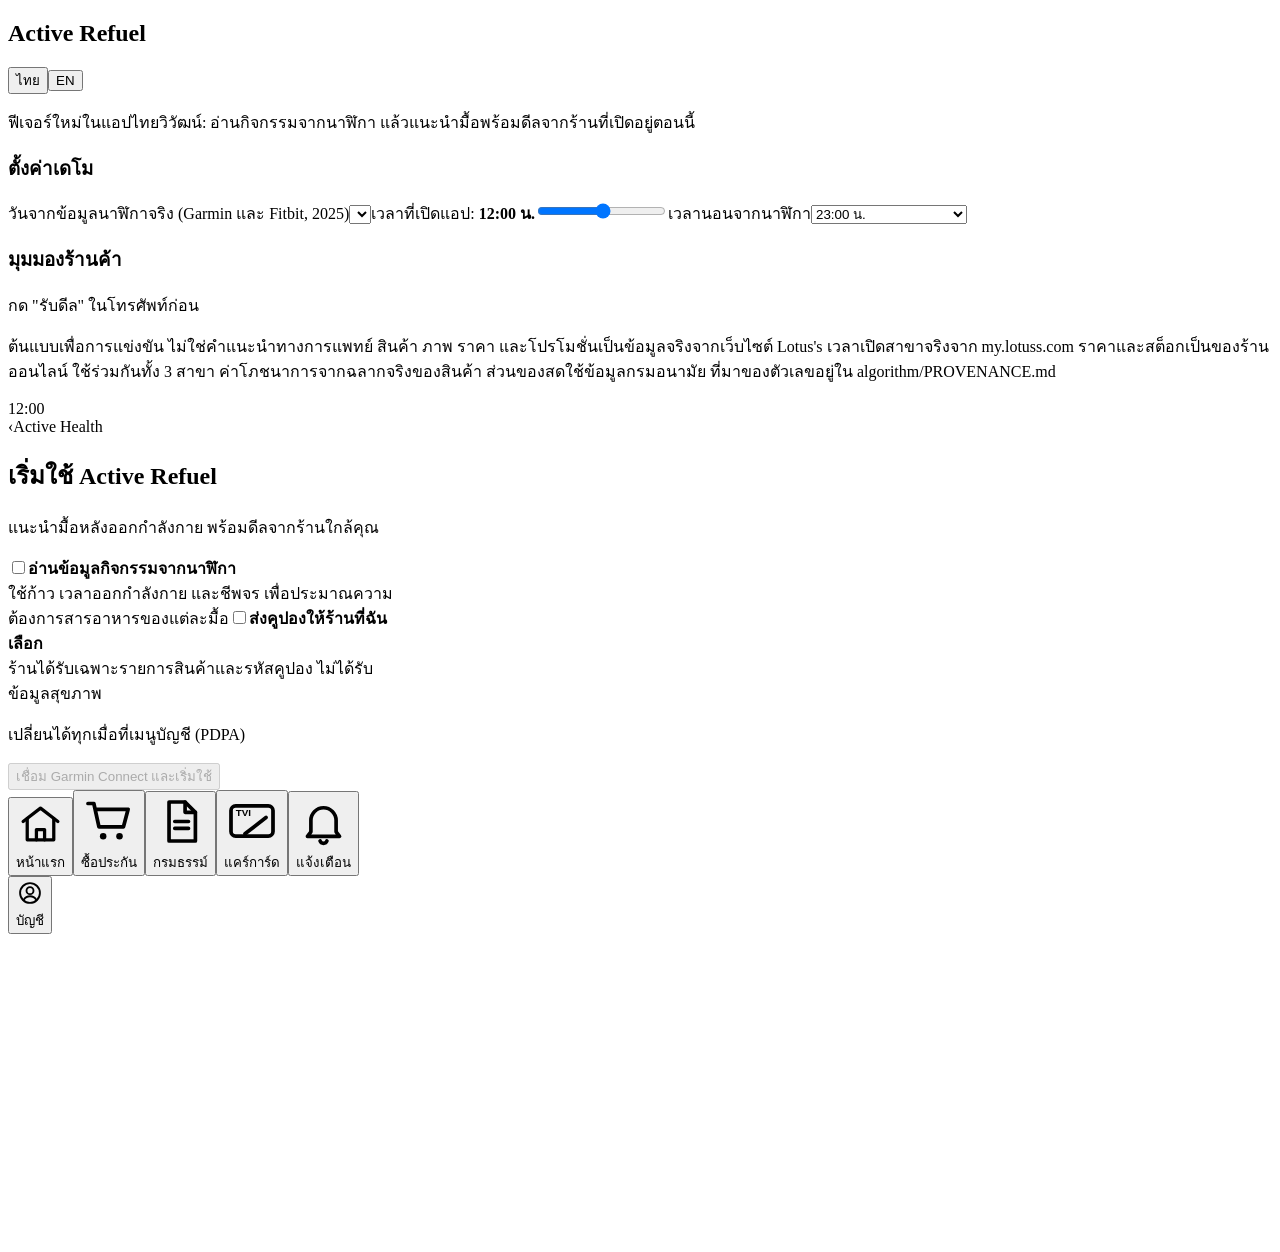
==== index.html @ 1939d665 "Update demo 2026-11-25" ====
<!DOCTYPE html><html lang="th" class="_97C82a_variable pOx_Ka_variable"><head><meta charSet="utf-8"/><meta name="viewport" content="width=device-width, initial-scale=1, viewport-fit=cover"/><link rel="preload" href="/thaivivat-active-refuel/_next/static/media/78eb2d37ccba2007-s.p.2csanl8cs02r-.woff2" as="font" crossorigin="" type="font/woff2"/><link rel="preload" href="/thaivivat-active-refuel/_next/static/media/a2a942dd4d28daae-s.p.2vx-usavuz-_v.woff2" as="font" crossorigin="" type="font/woff2"/><link rel="preload" href="/thaivivat-active-refuel/_next/static/media/fe99e0d97b1bdacf-s.p.2chmmw5jncpj5.woff2" as="font" crossorigin="" type="font/woff2"/><link rel="stylesheet" href="/thaivivat-active-refuel/_next/static/chunks/3g8nd_6envi9_.css" data-precedence="next"/><link rel="preload" as="script" fetchPriority="low" href="/thaivivat-active-refuel/_next/static/chunks/0j1we3cwg31qe.js"/><script src="/thaivivat-active-refuel/_next/static/chunks/0j0visx0l56er.js" async=""></script><script src="/thaivivat-active-refuel/_next/static/chunks/39_j1bdzreq0m.js" async=""></script><script src="/thaivivat-active-refuel/_next/static/chunks/turbopack-1ejj1yhwsqd_g.js" async=""></script><script src="/thaivivat-active-refuel/_next/static/chunks/3qfy96eoyh-ek.js" async=""></script><script src="/thaivivat-active-refuel/_next/static/chunks/3k56as9h3t1un.js" async=""></script><meta name="next-size-adjust" content=""/><meta name="theme-color" content="#F4F7F6"/><title>Active Refuel</title><meta name="description" content="ต้นแบบฟีเจอร์แนะนำอาหารตามกิจกรรมจากนาฬิกา สำหรับ Thaivivat Innovation Camp 5"/><script src="/thaivivat-active-refuel/_next/static/chunks/0cz1d0mv5g_q7.js" noModule=""></script></head><body><div hidden=""><!--$--><!--/$--></div><div class="shell"><aside class="guide"><div class="row"><h2 class="guide-title">Active Refuel</h2><div class="lang-switch"><button class="on">ไทย</button><button class="">EN</button></div></div><p class="lead">ฟีเจอร์ใหม่ในแอปไทยวิวัฒน์: อ่านกิจกรรมจากนาฬิกา แล้วแนะนำมื้อพร้อมดีลจากร้านที่เปิดอยู่ตอนนี้</p><div class="gcard"><h3>ตั้งค่าเดโม</h3><label class="field">วันจากข้อมูลนาฬิกาจริง (Garmin และ Fitbit, 2025)<select></select></label><label class="field">เวลาที่เปิดแอป:<!-- --> <b class="num">12:00 น.</b><input class="slider" type="range" min="0" max="1410" step="30" value="720"/></label><label class="field">เวลานอนจากนาฬิกา<select><option value="21:30">21:30 น.</option><option value="22:00">22:00 น.</option><option value="23:00" selected="">23:00 น.</option><option value="00:00">00:00 น.</option><option value="01:00">01:00 น.</option><option value="02:00">02:00 น.</option><option value="08:00">08:00 น.<!-- --> (ทำงานกะดึก)</option></select></label></div><div class="gcard"><h3>มุมมองร้านค้า</h3><p class="muted small">กด &quot;รับดีล&quot; ในโทรศัพท์ก่อน</p></div><p class="tiny muted">ต้นแบบเพื่อการแข่งขัน ไม่ใช่คำแนะนำทางการแพทย์ สินค้า ภาพ ราคา และโปรโมชั่นเป็นข้อมูลจริงจากเว็บไซต์ Lotus&#x27;s เวลาเปิดสาขาจริงจาก my.lotuss.com ราคาและสต็อกเป็นของร้านออนไลน์ ใช้ร่วมกันทั้ง 3 สาขา ค่าโภชนาการจากฉลากจริงของสินค้า ส่วนของสดใช้ข้อมูลกรมอนามัย ที่มาของตัวเลขอยู่ใน algorithm/PROVENANCE.md</p></aside><div class="device"><div class="screen"><div class="app" style="width:390px;height:844px;transform:scale(1);transform-origin:0 0;right:auto;bottom:auto"><header class="tvi-head"><div class="tvi-status"><span class="num">12:00</span><svg viewBox="0 0 66 14" width="66" height="14" aria-hidden="true" fill="#fff"><rect x="0" y="9" width="3" height="5" rx="1"></rect><rect x="5" y="6" width="3" height="8" rx="1"></rect><rect x="10" y="3" width="3" height="11" rx="1"></rect><rect x="15" y="0" width="3" height="14" rx="1"></rect><path d="M30 4.5a9 9 0 0 1 12 0l-1.6 1.7a6.6 6.6 0 0 0-8.8 0zM33.2 7.9a4.4 4.4 0 0 1 5.6 0L36 11z"></path><rect x="46" y="1.5" width="17" height="11" rx="3" fill="none" stroke="#fff" stroke-width="1.3"></rect><rect x="48" y="3.5" width="13" height="7" rx="1.5"></rect><rect x="64" y="5" width="1.6" height="4" rx=".8"></rect></svg></div><div class="tvi-title"><span class="tvi-back">‹</span>Active Health<span></span></div></header><main class="body"><div class="page"><div class="card center-card"><h2>เริ่มใช้ Active Refuel</h2><p class="muted small">แนะนำมื้อหลังออกกำลังกาย พร้อมดีลจากร้านใกล้คุณ</p></div><div class="card"><label class="check"><input type="checkbox"/><span><b>อ่านข้อมูลกิจกรรมจากนาฬิกา</b><br/><span class="muted small">ใช้ก้าว เวลาออกกำลังกาย และชีพจร เพื่อประมาณความต้องการสารอาหารของแต่ละมื้อ</span></span></label><label class="check"><input type="checkbox"/><span><b>ส่งคูปองให้ร้านที่ฉันเลือก</b><br/><span class="muted small">ร้านได้รับเฉพาะรายการสินค้าและรหัสคูปอง ไม่ได้รับข้อมูลสุขภาพ</span></span></label><p class="tiny muted">เปลี่ยนได้ทุกเมื่อที่เมนูบัญชี (PDPA)</p></div><button class="pill-btn green wide" disabled="">เชื่อม Garmin Connect และเริ่มใช้</button></div></main><nav class="tvi-tabbar"><button class="on"><svg viewBox="0 0 24 24" class="ticon" aria-hidden="true"><path fill="none" stroke="currentColor" stroke-width="1.6" stroke-linecap="round" stroke-linejoin="round" d="M3.5 10.5 12 4l8.5 6.5"></path><path fill="none" stroke="currentColor" stroke-width="1.6" stroke-linecap="round" stroke-linejoin="round" d="M5.5 9v10.5h13V9"></path><path fill="none" stroke="currentColor" stroke-width="1.6" stroke-linecap="round" stroke-linejoin="round" d="M10 19.5v-5h4v5"></path></svg><span>หน้าแรก</span></button><button class=""><svg viewBox="0 0 24 24" class="ticon" aria-hidden="true"><path fill="none" stroke="currentColor" stroke-width="1.6" stroke-linecap="round" stroke-linejoin="round" d="M3 4.5h2.5l2.2 10h10.5l2-7.5H6.5"></path><circle cx="9.5" cy="18.5" r="1.4" fill="currentColor"></circle><circle cx="16.5" cy="18.5" r="1.4" fill="currentColor"></circle></svg><span>ซื้อประกัน</span></button><button class=""><svg viewBox="0 0 24 24" class="ticon" aria-hidden="true"><path fill="none" stroke="currentColor" stroke-width="1.6" stroke-linecap="round" stroke-linejoin="round" d="M7 3.5h7l4.5 4.5v12.5H7z"></path><path fill="none" stroke="currentColor" stroke-width="1.6" stroke-linecap="round" stroke-linejoin="round" d="M14 3.5V8h4.5M9.5 12h6M9.5 15h6"></path></svg><span>กรมธรรม์</span></button><button class=""><svg viewBox="0 0 24 24" class="ticon" aria-hidden="true"><rect fill="none" stroke="currentColor" stroke-width="1.6" stroke-linecap="round" stroke-linejoin="round" x="3" y="5.5" width="18" height="13" rx="2"></rect><path fill="none" stroke="currentColor" stroke-width="1.6" stroke-linecap="round" stroke-linejoin="round" d="M9 17.5l9-7"></path><text x="5" y="10" font-size="4.2" font-family="Arial" font-weight="700" fill="currentColor">TVI</text></svg><span>แคร์การ์ด</span></button><button class=""><svg viewBox="0 0 24 24" class="ticon" aria-hidden="true"><path fill="none" stroke="currentColor" stroke-width="1.6" stroke-linecap="round" stroke-linejoin="round" d="M6.5 16.5v-5a5.5 5.5 0 0 1 11 0v5l1.5 2h-14z"></path><path fill="none" stroke="currentColor" stroke-width="1.6" stroke-linecap="round" stroke-linejoin="round" d="M10.5 20.5a1.6 1.6 0 0 0 3 0"></path></svg><span>แจ้งเตือน</span></button><button class=""><svg viewBox="0 0 24 24" class="ticon" aria-hidden="true"><circle fill="none" stroke="currentColor" stroke-width="1.6" stroke-linecap="round" stroke-linejoin="round" cx="12" cy="12" r="8.5"></circle><circle fill="none" stroke="currentColor" stroke-width="1.6" stroke-linecap="round" stroke-linejoin="round" cx="12" cy="10" r="3"></circle><path fill="none" stroke="currentColor" stroke-width="1.6" stroke-linecap="round" stroke-linejoin="round" d="M6.5 18c1.4-2.2 3.4-3.2 5.5-3.2s4.1 1 5.5 3.2"></path></svg><span>บัญชี</span></button></nav></div></div></div></div><!--$--><!--/$--><script id="_R_">(globalThis["TURBOPACK"] || (globalThis["TURBOPACK"] = [])).push({"otherChunks":["static/chunks/0j1we3cwg31qe.js","static/chunks/0j0visx0l56er.js","static/chunks/39_j1bdzreq0m.js"],"runtimeModuleIds":[94553]});</script><script src="/thaivivat-active-refuel/_next/static/chunks/0j1we3cwg31qe.js" async=""></script><script>(self.__next_f=self.__next_f||[]).push([0])</script><script>self.__next_f.push([1,"1:\"$Sreact.fragment\"\n2:\"/thaivivat-active-refuel/_next/static/chunks/3qfy96eoyh-ek.js\"\n3:I[39756,[\"$2\"],\"default\"]\n4:I[37457,[\"$2\"],\"default\"]\n6:\"/thaivivat-active-refuel/_next/static/chunks/3k56as9h3t1un.js\"\n7:I[81910,[\"$2\",\"$6\"],\"default\"]\n8:I[97367,[\"$2\"],\"OutletBoundary\"]\n9:\"$Sreact.suspense\"\nb:\"ViewportBoundary\"\nc:I[97367,[\"$2\"],\"$b\"]\ne:\"MetadataBoundary\"\nf:I[97367,[\"$2\"],\"$e\"]\n11:I[68027,[\"$2\"],\"default\",1]\n:HL[\"/thaivivat-active-refuel/_next/static/chunks/3g8nd_6envi9_.css\",\"style\"]\n:HL[\"/thaivivat-active-refuel/_next/static/media/78eb2d37ccba2007-s.p.2csanl8cs02r-.woff2\",\"font\",{\"crossOrigin\":\"\",\"type\":\"font/woff2\"}]\n:HL[\"/thaivivat-active-refuel/_next/static/media/a2a942dd4d28daae-s.p.2vx-usavuz-_v.woff2\",\"font\",{\"crossOrigin\":\"\",\"type\":\"font/woff2\"}]\n:HL[\"/thaivivat-active-refuel/_next/static/media/fe99e0d97b1bdacf-s.p.2chmmw5jncpj5.woff2\",\"font\",{\"crossOrigin\":\"\",\"type\":\"font/woff2\"}]\n5:[[\"children\",{\"s\":\"__PAGE__\",\"h\":512,\"d\":{\"r\":[\"$\",\"$1\",\"c\",{\"children\":[[\"$\",\"$L7\",null,{}],[[\"$\",\"script\",\"script-0\",{\"src\":\"/thaivivat-active-refuel/_next/static/chunks/3k56as9h3t1un.js\",\"async\":true,\"nonce\":\"$undefined\"}]],[\"$\",\"$L8\",null,{\"children\":[\"$\",\"$9\",null,{\"name\":\"Next.MetadataOutlet\",\"children\":\"$@a\"}]}]]}],\"p\":false,\"v\":null}}]]\n"])</script><script>self.__next_f.push([1,"0:{\"P\":null,\"c\":[\"\",\"\"],\"q\":\"\",\"i\":false,\"t\":{\"t\":{\"s\":\"\",\"h\":528,\"d\":{\"r\":[\"$\",\"$1\",\"c\",{\"children\":[[[\"$\",\"link\",\"0\",{\"rel\":\"stylesheet\",\"href\":\"/thaivivat-active-refuel/_next/static/chunks/3g8nd_6envi9_.css\",\"precedence\":\"next\",\"crossOrigin\":\"$undefined\",\"nonce\":\"$undefined\"}],[\"$\",\"script\",\"script-0\",{\"src\":\"/thaivivat-active-refuel/_next/static/chunks/3qfy96eoyh-ek.js\",\"async\":true,\"nonce\":\"$undefined\"}]],[\"$\",\"html\",null,{\"lang\":\"th\",\"className\":\"_97C82a_variable pOx_Ka_variable\",\"children\":[\"$\",\"body\",null,{\"children\":[\"$\",\"$L3\",null,{\"parallelRouterKey\":\"children\",\"error\":\"$undefined\",\"errorStyles\":\"$undefined\",\"errorScripts\":\"$undefined\",\"template\":[\"$\",\"$L4\",null,{}],\"templateStyles\":\"$undefined\",\"templateScripts\":\"$undefined\",\"notFound\":[[[\"$\",\"title\",null,{\"children\":\"404: This page could not be found.\"}],[\"$\",\"div\",null,{\"style\":{\"fontFamily\":\"system-ui,\\\"Segoe UI\\\",Roboto,Helvetica,Arial,sans-serif,\\\"Apple Color Emoji\\\",\\\"Segoe UI Emoji\\\"\",\"height\":\"100vh\",\"textAlign\":\"center\",\"display\":\"flex\",\"flexDirection\":\"column\",\"alignItems\":\"center\",\"justifyContent\":\"center\"},\"children\":[\"$\",\"div\",null,{\"children\":[[\"$\",\"style\",null,{\"dangerouslySetInnerHTML\":{\"__html\":\"body{color:#000;background:#fff;margin:0}.next-error-h1{border-right:1px solid rgba(0,0,0,.3)}@media (prefers-color-scheme:dark){body{color:#fff;background:#000}.next-error-h1{border-right:1px solid rgba(255,255,255,.3)}}\"}}],[\"$\",\"h1\",null,{\"className\":\"next-error-h1\",\"style\":{\"display\":\"inline-block\",\"margin\":\"0 20px 0 0\",\"padding\":\"0 23px 0 0\",\"fontSize\":24,\"fontWeight\":500,\"verticalAlign\":\"top\",\"lineHeight\":\"49px\"},\"children\":404}],[\"$\",\"div\",null,{\"style\":{\"display\":\"inline-block\"},\"children\":[\"$\",\"h2\",null,{\"style\":{\"fontSize\":14,\"fontWeight\":400,\"lineHeight\":\"49px\",\"margin\":0},\"children\":\"This page could not be found.\"}]}]]}]}]],[]],\"forbidden\":\"$undefined\",\"unauthorized\":\"$undefined\"}]}]}]]}],\"p\":false,\"v\":null},\"c\":\"$Q5\"},\"h\":{\"r\":[\"$\",\"$1\",\"h\",{\"children\":[null,[\"$\",\"$Lc\",null,{\"children\":\"$Ld\"}],[\"$\",\"$Lf\",null,{\"children\":[[\"$\",\"div\",null,{\"hidden\":true,\"children\":[\"$\",\"$9\",null,{\"name\":\"Next.Metadata\",\"children\":\"$L10\"}]}],null]}],[\"$\",\"meta\",null,{\"name\":\"next-size-adjust\",\"content\":\"\"}]]}],\"p\":false,\"v\":null}},\"m\":\"$undefined\",\"G\":[\"$11\",[[\"$\",\"link\",\"0\",{\"rel\":\"stylesheet\",\"href\":\"/thaivivat-active-refuel/_next/static/chunks/3g8nd_6envi9_.css\",\"precedence\":\"next\",\"crossOrigin\":\"$undefined\",\"nonce\":\"$undefined\"}]]],\"S\":true,\"r\":\"$undefined\",\"s\":\"$undefined\",\"a\":\"$undefined\",\"l\":\"$undefined\",\"p\":\"$undefined\",\"d\":\"$undefined\",\"b\":\"Ht3FqrXs2dfVihEW5ABar\"}\n"])</script><script>self.__next_f.push([1,"d:[[\"$\",\"meta\",\"0\",{\"charSet\":\"utf-8\"}],[\"$\",\"meta\",\"1\",{\"name\":\"viewport\",\"content\":\"width=device-width, initial-scale=1, viewport-fit=cover\"}],[\"$\",\"meta\",\"2\",{\"name\":\"theme-color\",\"content\":\"#F4F7F6\"}]]\n"])</script><script>self.__next_f.push([1,"a:null\n10:[[\"$\",\"title\",\"0\",{\"children\":\"Active Refuel\"}],[\"$\",\"meta\",\"1\",{\"name\":\"description\",\"content\":\"ต้นแบบฟีเจอร์แนะนำอาหารตามกิจกรรมจากนาฬิกา สำหรับ Thaivivat Innovation Camp 5\"}]]\n"])</script></body></html>
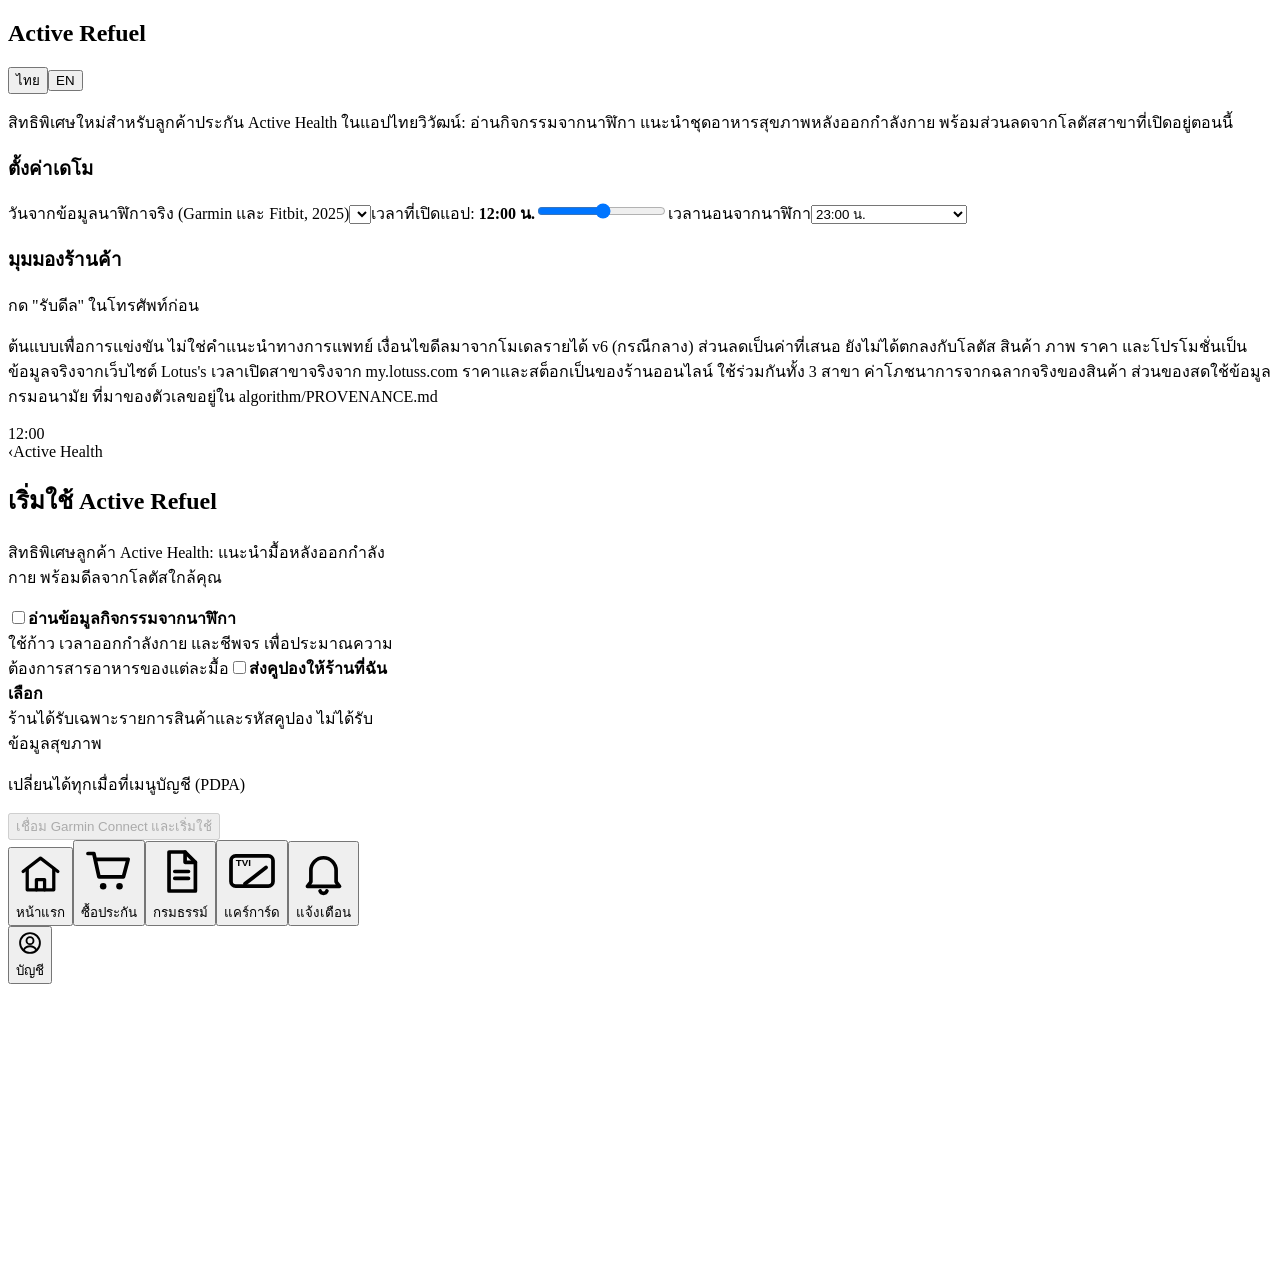
==== commit db238dff: "Update demo 2026-11-27" ====
--- a/index.html
+++ b/index.html
@@ -1 +1 @@
-<!DOCTYPE html><html lang="th" class="_97C82a_variable pOx_Ka_variable"><head><meta charSet="utf-8"/><meta name="viewport" content="width=device-width, initial-scale=1, viewport-fit=cover"/><link rel="preload" href="/thaivivat-active-refuel/_next/static/media/78eb2d37ccba2007-s.p.2csanl8cs02r-.woff2" as="font" crossorigin="" type="font/woff2"/><link rel="preload" href="/thaivivat-active-refuel/_next/static/media/a2a942dd4d28daae-s.p.2vx-usavuz-_v.woff2" as="font" crossorigin="" type="font/woff2"/><link rel="preload" href="/thaivivat-active-refuel/_next/static/media/fe99e0d97b1bdacf-s.p.2chmmw5jncpj5.woff2" as="font" crossorigin="" type="font/woff2"/><link rel="stylesheet" href="/thaivivat-active-refuel/_next/static/chunks/3g8nd_6envi9_.css" data-precedence="next"/><link rel="preload" as="script" fetchPriority="low" href="/thaivivat-active-refuel/_next/static/chunks/0j1we3cwg31qe.js"/><script src="/thaivivat-active-refuel/_next/static/chunks/0j0visx0l56er.js" async=""></script><script src="/thaivivat-active-refuel/_next/static/chunks/39_j1bdzreq0m.js" async=""></script><script src="/thaivivat-active-refuel/_next/static/chunks/turbopack-1ejj1yhwsqd_g.js" async=""></script><script src="/thaivivat-active-refuel/_next/static/chunks/3qfy96eoyh-ek.js" async=""></script><script src="/thaivivat-active-refuel/_next/static/chunks/3k56as9h3t1un.js" async=""></script><meta name="next-size-adjust" content=""/><meta name="theme-color" content="#F4F7F6"/><title>Active Refuel</title><meta name="description" content="ต้นแบบฟีเจอร์แนะนำอาหารตามกิจกรรมจากนาฬิกา สำหรับ Thaivivat Innovation Camp 5"/><script src="/thaivivat-active-refuel/_next/static/chunks/0cz1d0mv5g_q7.js" noModule=""></script></head><body><div hidden=""><!--$--><!--/$--></div><div class="shell"><aside class="guide"><div class="row"><h2 class="guide-title">Active Refuel</h2><div class="lang-switch"><button class="on">ไทย</button><button class="">EN</button></div></div><p class="lead">ฟีเจอร์ใหม่ในแอปไทยวิวัฒน์: อ่านกิจกรรมจากนาฬิกา แล้วแนะนำมื้อพร้อมดีลจากร้านที่เปิดอยู่ตอนนี้</p><div class="gcard"><h3>ตั้งค่าเดโม</h3><label class="field">วันจากข้อมูลนาฬิกาจริง (Garmin และ Fitbit, 2025)<select></select></label><label class="field">เวลาที่เปิดแอป:<!-- --> <b class="num">12:00 น.</b><input class="slider" type="range" min="0" max="1410" step="30" value="720"/></label><label class="field">เวลานอนจากนาฬิกา<select><option value="21:30">21:30 น.</option><option value="22:00">22:00 น.</option><option value="23:00" selected="">23:00 น.</option><option value="00:00">00:00 น.</option><option value="01:00">01:00 น.</option><option value="02:00">02:00 น.</option><option value="08:00">08:00 น.<!-- --> (ทำงานกะดึก)</option></select></label></div><div class="gcard"><h3>มุมมองร้านค้า</h3><p class="muted small">กด &quot;รับดีล&quot; ในโทรศัพท์ก่อน</p></div><p class="tiny muted">ต้นแบบเพื่อการแข่งขัน ไม่ใช่คำแนะนำทางการแพทย์ สินค้า ภาพ ราคา และโปรโมชั่นเป็นข้อมูลจริงจากเว็บไซต์ Lotus&#x27;s เวลาเปิดสาขาจริงจาก my.lotuss.com ราคาและสต็อกเป็นของร้านออนไลน์ ใช้ร่วมกันทั้ง 3 สาขา ค่าโภชนาการจากฉลากจริงของสินค้า ส่วนของสดใช้ข้อมูลกรมอนามัย ที่มาของตัวเลขอยู่ใน algorithm/PROVENANCE.md</p></aside><div class="device"><div class="screen"><div class="app" style="width:390px;height:844px;transform:scale(1);transform-origin:0 0;right:auto;bottom:auto"><header class="tvi-head"><div class="tvi-status"><span class="num">12:00</span><svg viewBox="0 0 66 14" width="66" height="14" aria-hidden="true" fill="#fff"><rect x="0" y="9" width="3" height="5" rx="1"></rect><rect x="5" y="6" width="3" height="8" rx="1"></rect><rect x="10" y="3" width="3" height="11" rx="1"></rect><rect x="15" y="0" width="3" height="14" rx="1"></rect><path d="M30 4.5a9 9 0 0 1 12 0l-1.6 1.7a6.6 6.6 0 0 0-8.8 0zM33.2 7.9a4.4 4.4 0 0 1 5.6 0L36 11z"></path><rect x="46" y="1.5" width="17" height="11" rx="3" fill="none" stroke="#fff" stroke-width="1.3"></rect><rect x="48" y="3.5" width="13" height="7" rx="1.5"></rect><rect x="64" y="5" width="1.6" height="4" rx=".8"></rect></svg></div><div class="tvi-title"><span class="tvi-back">‹</span>Active Health<span></span></div></header><main class="body"><div class="page"><div class="card center-card"><h2>เริ่มใช้ Active Refuel</h2><p class="muted small">แนะนำมื้อหลังออกกำลังกาย พร้อมดีลจากร้านใกล้คุณ</p></div><div class="card"><label class="check"><input type="checkbox"/><span><b>อ่านข้อมูลกิจกรรมจากนาฬิกา</b><br/><span class="muted small">ใช้ก้าว เวลาออกกำลังกาย และชีพจร เพื่อประมาณความต้องการสารอาหารของแต่ละมื้อ</span></span></label><label class="check"><input type="checkbox"/><span><b>ส่งคูปองให้ร้านที่ฉันเลือก</b><br/><span class="muted small">ร้านได้รับเฉพาะรายการสินค้าและรหัสคูปอง ไม่ได้รับข้อมูลสุขภาพ</span></span></label><p class="tiny muted">เปลี่ยนได้ทุกเมื่อที่เมนูบัญชี (PDPA)</p></div><button class="pill-btn green wide" disabled="">เชื่อม Garmin Connect และเริ่มใช้</button></div></main><nav class="tvi-tabbar"><button class="on"><svg viewBox="0 0 24 24" class="ticon" aria-hidden="true"><path fill="none" stroke="currentColor" stroke-width="1.6" stroke-linecap="round" stroke-linejoin="round" d="M3.5 10.5 12 4l8.5 6.5"></path><path fill="none" stroke="currentColor" stroke-width="1.6" stroke-linecap="round" stroke-linejoin="round" d="M5.5 9v10.5h13V9"></path><path fill="none" stroke="currentColor" stroke-width="1.6" stroke-linecap="round" stroke-linejoin="round" d="M10 19.5v-5h4v5"></path></svg><span>หน้าแรก</span></button><button class=""><svg viewBox="0 0 24 24" class="ticon" aria-hidden="true"><path fill="none" stroke="currentColor" stroke-width="1.6" stroke-linecap="round" stroke-linejoin="round" d="M3 4.5h2.5l2.2 10h10.5l2-7.5H6.5"></path><circle cx="9.5" cy="18.5" r="1.4" fill="currentColor"></circle><circle cx="16.5" cy="18.5" r="1.4" fill="currentColor"></circle></svg><span>ซื้อประกัน</span></button><button class=""><svg viewBox="0 0 24 24" class="ticon" aria-hidden="true"><path fill="none" stroke="currentColor" stroke-width="1.6" stroke-linecap="round" stroke-linejoin="round" d="M7 3.5h7l4.5 4.5v12.5H7z"></path><path fill="none" stroke="currentColor" stroke-width="1.6" stroke-linecap="round" stroke-linejoin="round" d="M14 3.5V8h4.5M9.5 12h6M9.5 15h6"></path></svg><span>กรมธรรม์</span></button><button class=""><svg viewBox="0 0 24 24" class="ticon" aria-hidden="true"><rect fill="none" stroke="currentColor" stroke-width="1.6" stroke-linecap="round" stroke-linejoin="round" x="3" y="5.5" width="18" height="13" rx="2"></rect><path fill="none" stroke="currentColor" stroke-width="1.6" stroke-linecap="round" stroke-linejoin="round" d="M9 17.5l9-7"></path><text x="5" y="10" font-size="4.2" font-family="Arial" font-weight="700" fill="currentColor">TVI</text></svg><span>แคร์การ์ด</span></button><button class=""><svg viewBox="0 0 24 24" class="ticon" aria-hidden="true"><path fill="none" stroke="currentColor" stroke-width="1.6" stroke-linecap="round" stroke-linejoin="round" d="M6.5 16.5v-5a5.5 5.5 0 0 1 11 0v5l1.5 2h-14z"></path><path fill="none" stroke="currentColor" stroke-width="1.6" stroke-linecap="round" stroke-linejoin="round" d="M10.5 20.5a1.6 1.6 0 0 0 3 0"></path></svg><span>แจ้งเตือน</span></button><button class=""><svg viewBox="0 0 24 24" class="ticon" aria-hidden="true"><circle fill="none" stroke="currentColor" stroke-width="1.6" stroke-linecap="round" stroke-linejoin="round" cx="12" cy="12" r="8.5"></circle><circle fill="none" stroke="currentColor" stroke-width="1.6" stroke-linecap="round" stroke-linejoin="round" cx="12" cy="10" r="3"></circle><path fill="none" stroke="currentColor" stroke-width="1.6" stroke-linecap="round" stroke-linejoin="round" d="M6.5 18c1.4-2.2 3.4-3.2 5.5-3.2s4.1 1 5.5 3.2"></path></svg><span>บัญชี</span></button></nav></div></div></div></div><!--$--><!--/$--><script id="_R_">(globalThis["TURBOPACK"] || (globalThis["TURBOPACK"] = [])).push({"otherChunks":["static/chunks/0j1we3cwg31qe.js","static/chunks/0j0visx0l56er.js","static/chunks/39_j1bdzreq0m.js"],"runtimeModuleIds":[94553]});</script><script src="/thaivivat-active-refuel/_next/static/chunks/0j1we3cwg31qe.js" async=""></script><script>(self.__next_f=self.__next_f||[]).push([0])</script><script>self.__next_f.push([1,"1:\"$Sreact.fragment\"\n2:\"/thaivivat-active-refuel/_next/static/chunks/3qfy96eoyh-ek.js\"\n3:I[39756,[\"$2\"],\"default\"]\n4:I[37457,[\"$2\"],\"default\"]\n6:\"/thaivivat-active-refuel/_next/static/chunks/3k56as9h3t1un.js\"\n7:I[81910,[\"$2\",\"$6\"],\"default\"]\n8:I[97367,[\"$2\"],\"OutletBoundary\"]\n9:\"$Sreact.suspense\"\nb:\"ViewportBoundary\"\nc:I[97367,[\"$2\"],\"$b\"]\ne:\"MetadataBoundary\"\nf:I[97367,[\"$2\"],\"$e\"]\n11:I[68027,[\"$2\"],\"default\",1]\n:HL[\"/thaivivat-active-refuel/_next/static/chunks/3g8nd_6envi9_.css\",\"style\"]\n:HL[\"/thaivivat-active-refuel/_next/static/media/78eb2d37ccba2007-s.p.2csanl8cs02r-.woff2\",\"font\",{\"crossOrigin\":\"\",\"type\":\"font/woff2\"}]\n:HL[\"/thaivivat-active-refuel/_next/static/media/a2a942dd4d28daae-s.p.2vx-usavuz-_v.woff2\",\"font\",{\"crossOrigin\":\"\",\"type\":\"font/woff2\"}]\n:HL[\"/thaivivat-active-refuel/_next/static/media/fe99e0d97b1bdacf-s.p.2chmmw5jncpj5.woff2\",\"font\",{\"crossOrigin\":\"\",\"type\":\"font/woff2\"}]\n5:[[\"children\",{\"s\":\"__PAGE__\",\"h\":512,\"d\":{\"r\":[\"$\",\"$1\",\"c\",{\"children\":[[\"$\",\"$L7\",null,{}],[[\"$\",\"script\",\"script-0\",{\"src\":\"/thaivivat-active-refuel/_next/static/chunks/3k56as9h3t1un.js\",\"async\":true,\"nonce\":\"$undefined\"}]],[\"$\",\"$L8\",null,{\"children\":[\"$\",\"$9\",null,{\"name\":\"Next.MetadataOutlet\",\"children\":\"$@a\"}]}]]}],\"p\":false,\"v\":null}}]]\n"])</script><script>self.__next_f.push([1,"0:{\"P\":null,\"c\":[\"\",\"\"],\"q\":\"\",\"i\":false,\"t\":{\"t\":{\"s\":\"\",\"h\":528,\"d\":{\"r\":[\"$\",\"$1\",\"c\",{\"children\":[[[\"$\",\"link\",\"0\",{\"rel\":\"stylesheet\",\"href\":\"/thaivivat-active-refuel/_next/static/chunks/3g8nd_6envi9_.css\",\"precedence\":\"next\",\"crossOrigin\":\"$undefined\",\"nonce\":\"$undefined\"}],[\"$\",\"script\",\"script-0\",{\"src\":\"/thaivivat-active-refuel/_next/static/chunks/3qfy96eoyh-ek.js\",\"async\":true,\"nonce\":\"$undefined\"}]],[\"$\",\"html\",null,{\"lang\":\"th\",\"className\":\"_97C82a_variable pOx_Ka_variable\",\"children\":[\"$\",\"body\",null,{\"children\":[\"$\",\"$L3\",null,{\"parallelRouterKey\":\"children\",\"error\":\"$undefined\",\"errorStyles\":\"$undefined\",\"errorScripts\":\"$undefined\",\"template\":[\"$\",\"$L4\",null,{}],\"templateStyles\":\"$undefined\",\"templateScripts\":\"$undefined\",\"notFound\":[[[\"$\",\"title\",null,{\"children\":\"404: This page could not be found.\"}],[\"$\",\"div\",null,{\"style\":{\"fontFamily\":\"system-ui,\\\"Segoe UI\\\",Roboto,Helvetica,Arial,sans-serif,\\\"Apple Color Emoji\\\",\\\"Segoe UI Emoji\\\"\",\"height\":\"100vh\",\"textAlign\":\"center\",\"display\":\"flex\",\"flexDirection\":\"column\",\"alignItems\":\"center\",\"justifyContent\":\"center\"},\"children\":[\"$\",\"div\",null,{\"children\":[[\"$\",\"style\",null,{\"dangerouslySetInnerHTML\":{\"__html\":\"body{color:#000;background:#fff;margin:0}.next-error-h1{border-right:1px solid rgba(0,0,0,.3)}@media (prefers-color-scheme:dark){body{color:#fff;background:#000}.next-error-h1{border-right:1px solid rgba(255,255,255,.3)}}\"}}],[\"$\",\"h1\",null,{\"className\":\"next-error-h1\",\"style\":{\"display\":\"inline-block\",\"margin\":\"0 20px 0 0\",\"padding\":\"0 23px 0 0\",\"fontSize\":24,\"fontWeight\":500,\"verticalAlign\":\"top\",\"lineHeight\":\"49px\"},\"children\":404}],[\"$\",\"div\",null,{\"style\":{\"display\":\"inline-block\"},\"children\":[\"$\",\"h2\",null,{\"style\":{\"fontSize\":14,\"fontWeight\":400,\"lineHeight\":\"49px\",\"margin\":0},\"children\":\"This page could not be found.\"}]}]]}]}]],[]],\"forbidden\":\"$undefined\",\"unauthorized\":\"$undefined\"}]}]}]]}],\"p\":false,\"v\":null},\"c\":\"$Q5\"},\"h\":{\"r\":[\"$\",\"$1\",\"h\",{\"children\":[null,[\"$\",\"$Lc\",null,{\"children\":\"$Ld\"}],[\"$\",\"$Lf\",null,{\"children\":[[\"$\",\"div\",null,{\"hidden\":true,\"children\":[\"$\",\"$9\",null,{\"name\":\"Next.Metadata\",\"children\":\"$L10\"}]}],null]}],[\"$\",\"meta\",null,{\"name\":\"next-size-adjust\",\"content\":\"\"}]]}],\"p\":false,\"v\":null}},\"m\":\"$undefined\",\"G\":[\"$11\",[[\"$\",\"link\",\"0\",{\"rel\":\"stylesheet\",\"href\":\"/thaivivat-active-refuel/_next/static/chunks/3g8nd_6envi9_.css\",\"precedence\":\"next\",\"crossOrigin\":\"$undefined\",\"nonce\":\"$undefined\"}]]],\"S\":true,\"r\":\"$undefined\",\"s\":\"$undefined\",\"a\":\"$undefined\",\"l\":\"$undefined\",\"p\":\"$undefined\",\"d\":\"$undefined\",\"b\":\"Ht3FqrXs2dfVihEW5ABar\"}\n"])</script><script>self.__next_f.push([1,"d:[[\"$\",\"meta\",\"0\",{\"charSet\":\"utf-8\"}],[\"$\",\"meta\",\"1\",{\"name\":\"viewport\",\"content\":\"width=device-width, initial-scale=1, viewport-fit=cover\"}],[\"$\",\"meta\",\"2\",{\"name\":\"theme-color\",\"content\":\"#F4F7F6\"}]]\n"])</script><script>self.__next_f.push([1,"a:null\n10:[[\"$\",\"title\",\"0\",{\"children\":\"Active Refuel\"}],[\"$\",\"meta\",\"1\",{\"name\":\"description\",\"content\":\"ต้นแบบฟีเจอร์แนะนำอาหารตามกิจกรรมจากนาฬิกา สำหรับ Thaivivat Innovation Camp 5\"}]]\n"])</script></body></html>+<!DOCTYPE html><html lang="th" class="_97C82a_variable pOx_Ka_variable"><head><meta charSet="utf-8"/><meta name="viewport" content="width=device-width, initial-scale=1, viewport-fit=cover"/><link rel="preload" href="/thaivivat-active-refuel/_next/static/media/78eb2d37ccba2007-s.p.2csanl8cs02r-.woff2" as="font" crossorigin="" type="font/woff2"/><link rel="preload" href="/thaivivat-active-refuel/_next/static/media/a2a942dd4d28daae-s.p.2vx-usavuz-_v.woff2" as="font" crossorigin="" type="font/woff2"/><link rel="preload" href="/thaivivat-active-refuel/_next/static/media/fe99e0d97b1bdacf-s.p.2chmmw5jncpj5.woff2" as="font" crossorigin="" type="font/woff2"/><link rel="stylesheet" href="/thaivivat-active-refuel/_next/static/chunks/3g8nd_6envi9_.css" data-precedence="next"/><link rel="preload" as="script" fetchPriority="low" href="/thaivivat-active-refuel/_next/static/chunks/0j1we3cwg31qe.js"/><script src="/thaivivat-active-refuel/_next/static/chunks/0j0visx0l56er.js" async=""></script><script src="/thaivivat-active-refuel/_next/static/chunks/39_j1bdzreq0m.js" async=""></script><script src="/thaivivat-active-refuel/_next/static/chunks/turbopack-1ejj1yhwsqd_g.js" async=""></script><script src="/thaivivat-active-refuel/_next/static/chunks/3qfy96eoyh-ek.js" async=""></script><script src="/thaivivat-active-refuel/_next/static/chunks/0mri9un68486n.js" async=""></script><meta name="next-size-adjust" content=""/><meta name="theme-color" content="#F4F7F6"/><title>Active Refuel</title><meta name="description" content="ต้นแบบฟีเจอร์แนะนำอาหารตามกิจกรรมจากนาฬิกา สำหรับ Thaivivat Innovation Camp 5"/><script src="/thaivivat-active-refuel/_next/static/chunks/0cz1d0mv5g_q7.js" noModule=""></script></head><body><div hidden=""><!--$--><!--/$--></div><div class="shell"><aside class="guide"><div class="row"><h2 class="guide-title">Active Refuel</h2><div class="lang-switch"><button class="on">ไทย</button><button class="">EN</button></div></div><p class="lead">สิทธิพิเศษใหม่สำหรับลูกค้าประกัน Active Health ในแอปไทยวิวัฒน์: อ่านกิจกรรมจากนาฬิกา แนะนำชุดอาหารสุขภาพหลังออกกำลังกาย พร้อมส่วนลดจากโลตัสสาขาที่เปิดอยู่ตอนนี้</p><div class="gcard"><h3>ตั้งค่าเดโม</h3><label class="field">วันจากข้อมูลนาฬิกาจริง (Garmin และ Fitbit, 2025)<select></select></label><label class="field">เวลาที่เปิดแอป:<!-- --> <b class="num">12:00 น.</b><input class="slider" type="range" min="0" max="1410" step="30" value="720"/></label><label class="field">เวลานอนจากนาฬิกา<select><option value="21:30">21:30 น.</option><option value="22:00">22:00 น.</option><option value="23:00" selected="">23:00 น.</option><option value="00:00">00:00 น.</option><option value="01:00">01:00 น.</option><option value="02:00">02:00 น.</option><option value="08:00">08:00 น.<!-- --> (ทำงานกะดึก)</option></select></label></div><div class="gcard"><h3>มุมมองร้านค้า</h3><p class="muted small">กด &quot;รับดีล&quot; ในโทรศัพท์ก่อน</p></div><p class="tiny muted">ต้นแบบเพื่อการแข่งขัน ไม่ใช่คำแนะนำทางการแพทย์ เงื่อนไขดีลมาจากโมเดลรายได้ v6 (กรณีกลาง) ส่วนลดเป็นค่าที่เสนอ ยังไม่ได้ตกลงกับโลตัส สินค้า ภาพ ราคา และโปรโมชั่นเป็นข้อมูลจริงจากเว็บไซต์ Lotus&#x27;s เวลาเปิดสาขาจริงจาก my.lotuss.com ราคาและสต็อกเป็นของร้านออนไลน์ ใช้ร่วมกันทั้ง 3 สาขา ค่าโภชนาการจากฉลากจริงของสินค้า ส่วนของสดใช้ข้อมูลกรมอนามัย ที่มาของตัวเลขอยู่ใน algorithm/PROVENANCE.md</p></aside><div class="device"><div class="screen"><div class="app" style="width:390px;height:844px;transform:scale(1);transform-origin:0 0;right:auto;bottom:auto"><header class="tvi-head"><div class="tvi-status"><span class="num">12:00</span><svg viewBox="0 0 66 14" width="66" height="14" aria-hidden="true" fill="#fff"><rect x="0" y="9" width="3" height="5" rx="1"></rect><rect x="5" y="6" width="3" height="8" rx="1"></rect><rect x="10" y="3" width="3" height="11" rx="1"></rect><rect x="15" y="0" width="3" height="14" rx="1"></rect><path d="M30 4.5a9 9 0 0 1 12 0l-1.6 1.7a6.6 6.6 0 0 0-8.8 0zM33.2 7.9a4.4 4.4 0 0 1 5.6 0L36 11z"></path><rect x="46" y="1.5" width="17" height="11" rx="3" fill="none" stroke="#fff" stroke-width="1.3"></rect><rect x="48" y="3.5" width="13" height="7" rx="1.5"></rect><rect x="64" y="5" width="1.6" height="4" rx=".8"></rect></svg></div><div class="tvi-title"><span class="tvi-back">‹</span>Active Health<span></span></div></header><main class="body"><div class="page"><div class="card center-card"><h2>เริ่มใช้ Active Refuel</h2><p class="muted small">สิทธิพิเศษลูกค้า Active Health: แนะนำมื้อหลังออกกำลังกาย พร้อมดีลจากโลตัสใกล้คุณ</p></div><div class="card"><label class="check"><input type="checkbox"/><span><b>อ่านข้อมูลกิจกรรมจากนาฬิกา</b><br/><span class="muted small">ใช้ก้าว เวลาออกกำลังกาย และชีพจร เพื่อประมาณความต้องการสารอาหารของแต่ละมื้อ</span></span></label><label class="check"><input type="checkbox"/><span><b>ส่งคูปองให้ร้านที่ฉันเลือก</b><br/><span class="muted small">ร้านได้รับเฉพาะรายการสินค้าและรหัสคูปอง ไม่ได้รับข้อมูลสุขภาพ</span></span></label><p class="tiny muted">เปลี่ยนได้ทุกเมื่อที่เมนูบัญชี (PDPA)</p></div><button class="pill-btn green wide" disabled="">เชื่อม Garmin Connect และเริ่มใช้</button></div></main><nav class="tvi-tabbar"><button class="on"><svg viewBox="0 0 24 24" class="ticon" aria-hidden="true"><path fill="none" stroke="currentColor" stroke-width="1.6" stroke-linecap="round" stroke-linejoin="round" d="M3.5 10.5 12 4l8.5 6.5"></path><path fill="none" stroke="currentColor" stroke-width="1.6" stroke-linecap="round" stroke-linejoin="round" d="M5.5 9v10.5h13V9"></path><path fill="none" stroke="currentColor" stroke-width="1.6" stroke-linecap="round" stroke-linejoin="round" d="M10 19.5v-5h4v5"></path></svg><span>หน้าแรก</span></button><button class=""><svg viewBox="0 0 24 24" class="ticon" aria-hidden="true"><path fill="none" stroke="currentColor" stroke-width="1.6" stroke-linecap="round" stroke-linejoin="round" d="M3 4.5h2.5l2.2 10h10.5l2-7.5H6.5"></path><circle cx="9.5" cy="18.5" r="1.4" fill="currentColor"></circle><circle cx="16.5" cy="18.5" r="1.4" fill="currentColor"></circle></svg><span>ซื้อประกัน</span></button><button class=""><svg viewBox="0 0 24 24" class="ticon" aria-hidden="true"><path fill="none" stroke="currentColor" stroke-width="1.6" stroke-linecap="round" stroke-linejoin="round" d="M7 3.5h7l4.5 4.5v12.5H7z"></path><path fill="none" stroke="currentColor" stroke-width="1.6" stroke-linecap="round" stroke-linejoin="round" d="M14 3.5V8h4.5M9.5 12h6M9.5 15h6"></path></svg><span>กรมธรรม์</span></button><button class=""><svg viewBox="0 0 24 24" class="ticon" aria-hidden="true"><rect fill="none" stroke="currentColor" stroke-width="1.6" stroke-linecap="round" stroke-linejoin="round" x="3" y="5.5" width="18" height="13" rx="2"></rect><path fill="none" stroke="currentColor" stroke-width="1.6" stroke-linecap="round" stroke-linejoin="round" d="M9 17.5l9-7"></path><text x="5" y="10" font-size="4.2" font-family="Arial" font-weight="700" fill="currentColor">TVI</text></svg><span>แคร์การ์ด</span></button><button class=""><svg viewBox="0 0 24 24" class="ticon" aria-hidden="true"><path fill="none" stroke="currentColor" stroke-width="1.6" stroke-linecap="round" stroke-linejoin="round" d="M6.5 16.5v-5a5.5 5.5 0 0 1 11 0v5l1.5 2h-14z"></path><path fill="none" stroke="currentColor" stroke-width="1.6" stroke-linecap="round" stroke-linejoin="round" d="M10.5 20.5a1.6 1.6 0 0 0 3 0"></path></svg><span>แจ้งเตือน</span></button><button class=""><svg viewBox="0 0 24 24" class="ticon" aria-hidden="true"><circle fill="none" stroke="currentColor" stroke-width="1.6" stroke-linecap="round" stroke-linejoin="round" cx="12" cy="12" r="8.5"></circle><circle fill="none" stroke="currentColor" stroke-width="1.6" stroke-linecap="round" stroke-linejoin="round" cx="12" cy="10" r="3"></circle><path fill="none" stroke="currentColor" stroke-width="1.6" stroke-linecap="round" stroke-linejoin="round" d="M6.5 18c1.4-2.2 3.4-3.2 5.5-3.2s4.1 1 5.5 3.2"></path></svg><span>บัญชี</span></button></nav></div></div></div></div><!--$--><!--/$--><script id="_R_">(globalThis["TURBOPACK"] || (globalThis["TURBOPACK"] = [])).push({"otherChunks":["static/chunks/0j1we3cwg31qe.js","static/chunks/0j0visx0l56er.js","static/chunks/39_j1bdzreq0m.js"],"runtimeModuleIds":[94553]});</script><script src="/thaivivat-active-refuel/_next/static/chunks/0j1we3cwg31qe.js" async=""></script><script>(self.__next_f=self.__next_f||[]).push([0])</script><script>self.__next_f.push([1,"1:\"$Sreact.fragment\"\n2:\"/thaivivat-active-refuel/_next/static/chunks/3qfy96eoyh-ek.js\"\n3:I[39756,[\"$2\"],\"default\"]\n4:I[37457,[\"$2\"],\"default\"]\n6:\"/thaivivat-active-refuel/_next/static/chunks/0mri9un68486n.js\"\n7:I[81910,[\"$2\",\"$6\"],\"default\"]\n8:I[97367,[\"$2\"],\"OutletBoundary\"]\n9:\"$Sreact.suspense\"\nb:\"ViewportBoundary\"\nc:I[97367,[\"$2\"],\"$b\"]\ne:\"MetadataBoundary\"\nf:I[97367,[\"$2\"],\"$e\"]\n11:I[68027,[\"$2\"],\"default\",1]\n:HL[\"/thaivivat-active-refuel/_next/static/chunks/3g8nd_6envi9_.css\",\"style\"]\n:HL[\"/thaivivat-active-refuel/_next/static/media/78eb2d37ccba2007-s.p.2csanl8cs02r-.woff2\",\"font\",{\"crossOrigin\":\"\",\"type\":\"font/woff2\"}]\n:HL[\"/thaivivat-active-refuel/_next/static/media/a2a942dd4d28daae-s.p.2vx-usavuz-_v.woff2\",\"font\",{\"crossOrigin\":\"\",\"type\":\"font/woff2\"}]\n:HL[\"/thaivivat-active-refuel/_next/static/media/fe99e0d97b1bdacf-s.p.2chmmw5jncpj5.woff2\",\"font\",{\"crossOrigin\":\"\",\"type\":\"font/woff2\"}]\n5:[[\"children\",{\"s\":\"__PAGE__\",\"h\":512,\"d\":{\"r\":[\"$\",\"$1\",\"c\",{\"children\":[[\"$\",\"$L7\",null,{}],[[\"$\",\"script\",\"script-0\",{\"src\":\"/thaivivat-active-refuel/_next/static/chunks/0mri9un68486n.js\",\"async\":true,\"nonce\":\"$undefined\"}]],[\"$\",\"$L8\",null,{\"children\":[\"$\",\"$9\",null,{\"name\":\"Next.MetadataOutlet\",\"children\":\"$@a\"}]}]]}],\"p\":false,\"v\":null}}]]\n"])</script><script>self.__next_f.push([1,"0:{\"P\":null,\"c\":[\"\",\"\"],\"q\":\"\",\"i\":false,\"t\":{\"t\":{\"s\":\"\",\"h\":528,\"d\":{\"r\":[\"$\",\"$1\",\"c\",{\"children\":[[[\"$\",\"link\",\"0\",{\"rel\":\"stylesheet\",\"href\":\"/thaivivat-active-refuel/_next/static/chunks/3g8nd_6envi9_.css\",\"precedence\":\"next\",\"crossOrigin\":\"$undefined\",\"nonce\":\"$undefined\"}],[\"$\",\"script\",\"script-0\",{\"src\":\"/thaivivat-active-refuel/_next/static/chunks/3qfy96eoyh-ek.js\",\"async\":true,\"nonce\":\"$undefined\"}]],[\"$\",\"html\",null,{\"lang\":\"th\",\"className\":\"_97C82a_variable pOx_Ka_variable\",\"children\":[\"$\",\"body\",null,{\"children\":[\"$\",\"$L3\",null,{\"parallelRouterKey\":\"children\",\"error\":\"$undefined\",\"errorStyles\":\"$undefined\",\"errorScripts\":\"$undefined\",\"template\":[\"$\",\"$L4\",null,{}],\"templateStyles\":\"$undefined\",\"templateScripts\":\"$undefined\",\"notFound\":[[[\"$\",\"title\",null,{\"children\":\"404: This page could not be found.\"}],[\"$\",\"div\",null,{\"style\":{\"fontFamily\":\"system-ui,\\\"Segoe UI\\\",Roboto,Helvetica,Arial,sans-serif,\\\"Apple Color Emoji\\\",\\\"Segoe UI Emoji\\\"\",\"height\":\"100vh\",\"textAlign\":\"center\",\"display\":\"flex\",\"flexDirection\":\"column\",\"alignItems\":\"center\",\"justifyContent\":\"center\"},\"children\":[\"$\",\"div\",null,{\"children\":[[\"$\",\"style\",null,{\"dangerouslySetInnerHTML\":{\"__html\":\"body{color:#000;background:#fff;margin:0}.next-error-h1{border-right:1px solid rgba(0,0,0,.3)}@media (prefers-color-scheme:dark){body{color:#fff;background:#000}.next-error-h1{border-right:1px solid rgba(255,255,255,.3)}}\"}}],[\"$\",\"h1\",null,{\"className\":\"next-error-h1\",\"style\":{\"display\":\"inline-block\",\"margin\":\"0 20px 0 0\",\"padding\":\"0 23px 0 0\",\"fontSize\":24,\"fontWeight\":500,\"verticalAlign\":\"top\",\"lineHeight\":\"49px\"},\"children\":404}],[\"$\",\"div\",null,{\"style\":{\"display\":\"inline-block\"},\"children\":[\"$\",\"h2\",null,{\"style\":{\"fontSize\":14,\"fontWeight\":400,\"lineHeight\":\"49px\",\"margin\":0},\"children\":\"This page could not be found.\"}]}]]}]}]],[]],\"forbidden\":\"$undefined\",\"unauthorized\":\"$undefined\"}]}]}]]}],\"p\":false,\"v\":null},\"c\":\"$Q5\"},\"h\":{\"r\":[\"$\",\"$1\",\"h\",{\"children\":[null,[\"$\",\"$Lc\",null,{\"children\":\"$Ld\"}],[\"$\",\"$Lf\",null,{\"children\":[[\"$\",\"div\",null,{\"hidden\":true,\"children\":[\"$\",\"$9\",null,{\"name\":\"Next.Metadata\",\"children\":\"$L10\"}]}],null]}],[\"$\",\"meta\",null,{\"name\":\"next-size-adjust\",\"content\":\"\"}]]}],\"p\":false,\"v\":null}},\"m\":\"$undefined\",\"G\":[\"$11\",[[\"$\",\"link\",\"0\",{\"rel\":\"stylesheet\",\"href\":\"/thaivivat-active-refuel/_next/static/chunks/3g8nd_6envi9_.css\",\"precedence\":\"next\",\"crossOrigin\":\"$undefined\",\"nonce\":\"$undefined\"}]]],\"S\":true,\"r\":\"$undefined\",\"s\":\"$undefined\",\"a\":\"$undefined\",\"l\":\"$undefined\",\"p\":\"$undefined\",\"d\":\"$undefined\",\"b\":\"r37JNw7yoj_eyoEoxsbzc\"}\n"])</script><script>self.__next_f.push([1,"d:[[\"$\",\"meta\",\"0\",{\"charSet\":\"utf-8\"}],[\"$\",\"meta\",\"1\",{\"name\":\"viewport\",\"content\":\"width=device-width, initial-scale=1, viewport-fit=cover\"}],[\"$\",\"meta\",\"2\",{\"name\":\"theme-color\",\"content\":\"#F4F7F6\"}]]\n"])</script><script>self.__next_f.push([1,"a:null\n10:[[\"$\",\"title\",\"0\",{\"children\":\"Active Refuel\"}],[\"$\",\"meta\",\"1\",{\"name\":\"description\",\"content\":\"ต้นแบบฟีเจอร์แนะนำอาหารตามกิจกรรมจากนาฬิกา สำหรับ Thaivivat Innovation Camp 5\"}]]\n"])</script></body></html>
